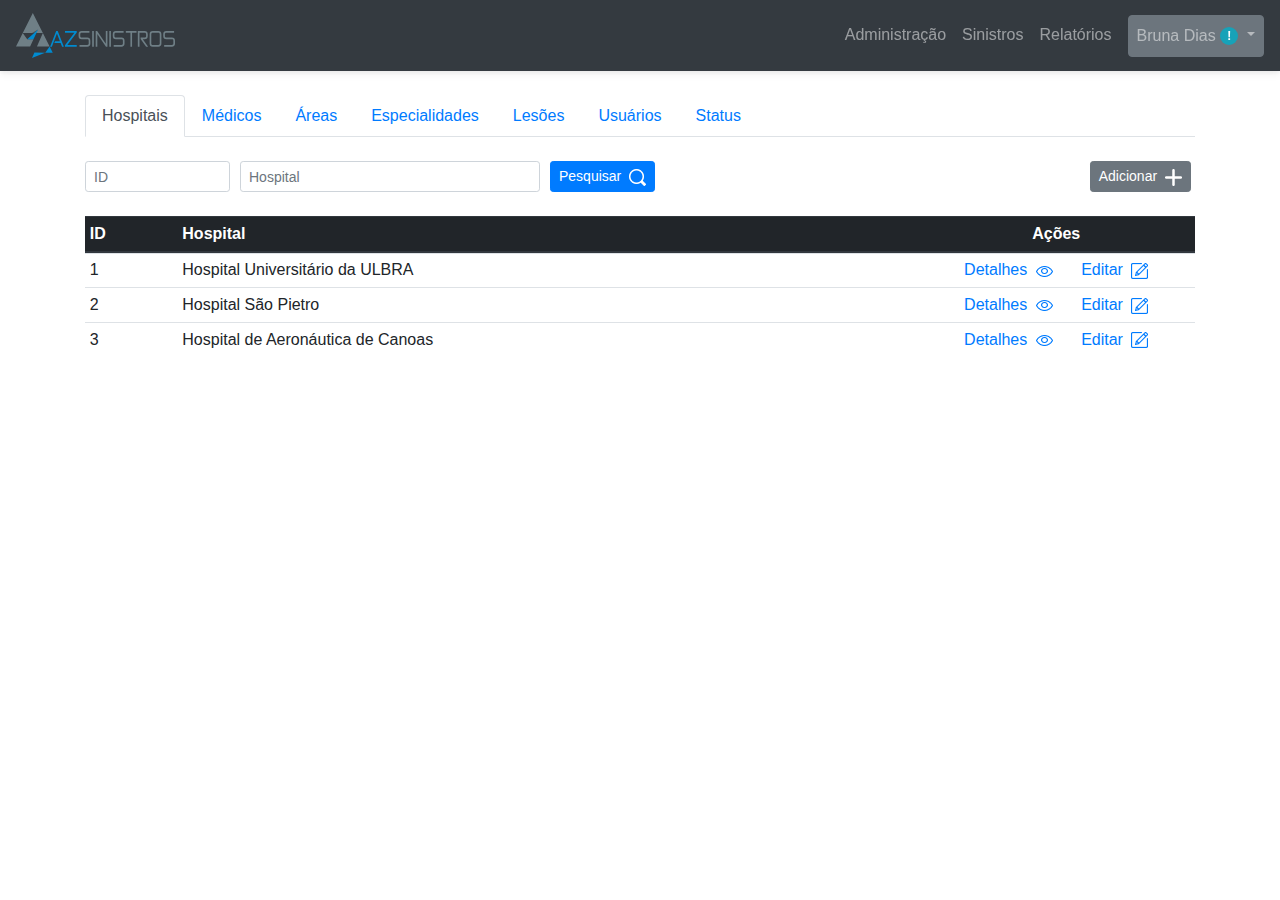
==== AZ Sinistros/index.html @ b44d328b "Projeto HTML commitado" ====
<!DOCTYPE html>
<html>
  <head>
    <meta charset="utf-8">
    <meta name="viewport" content="width=device-width, initial-scale=1, shrink-to-fit=no">
    <link rel="stylesheet" href="css/bootstrap.css">
    <link rel="stylesheet" href="css/style.css">
    <title> </title>
  </head>
  <body>

<!-- Menu -->
    <nav class="navbar navbar-expand-sm fixed-top navbar-dark bg-dark box-shadow">
      <a href="index.html" class="navbar-brand">
        <img src="img/logo.svg" alt="AZ Sinistros">
      </a>
      <button class="navbar-toggler" type="button" data-toggle="collapse" data-target="#navbarSupportedContent" aria-controls="navbarSupportedContent" aria-expanded="false" aria-label="Abrir Navegação">
        <span class="navbar-toggler-icon"></span>
      </button>
      <div class="collapse navbar-collapse" id="navbarSupportedContent">
        <ul class="navbar-nav ml-auto">
          <li class="nav-item">
            <a class="nav-link" href="admin.html">Administração</a>
          </li>
          <li class="nav-item">
            <a class="nav-link" href="sinistros.html">Sinistros</a>
          </li>
          <li class="nav-item">
            <a class="nav-link" href="relatorios.html">Relatórios</a>
          </li>
          <li class="nav-item dropdown">
            <a class="nav-link dropdown-toggle ml-2 btn btn-secondary" id="navbarDropdown" role="button" data-toggle="dropdown" aria-haspopup="true" aria-expanded="false" href="#">Bruna Dias
              <span class="badge badge-info badge-pill">!</span>
            </a>
            <div class="dropdown-menu dropdown-menu-right" aria-labelledby="navbarDropdown">
              <div>
                <div class="list-group px-4 py-3">
                  <a href="#" class="list-group-item list-group-item-action">Notificação 1</a>
                  <a href="#" class="list-group-item list-group-item-action">Notificação 2</a>
                  <a href="#" class="list-group-item list-group-item-action">Notificação 3</a>
                  <a href="#" class="list-group-item list-group-item-action">Notificação 4</a>
                  <a href="#" class="list-group-item list-group-item-action">Notificação 5</a>
                </div>
              </div>
              <a class="dropdown-item" href="#">Editar Dados</a>
              <a class="dropdown-item" href="#">Logout</a>
            </div>
          </li>
        </ul>
      </div>
    </nav>

    <!-- Tablist -->
    <nav class="container py-4">
      <div class="nav nav-tabs flex-column flex-sm-row" id="nav-tab" role="tablist">
        <a class="nav-item nav-link active" id="hospitais-tab" data-toggle="tab" href="#hospitais" role="tab" aria-controls="hospitais" aria-selected="true">Hospitais</a>
        <a class="nav-item nav-link" id="medicos-tab" data-toggle="tab" href="#medicos" role="tab" aria-controls="medicos" aria-selected="false">Médicos</a>
        <a class="nav-item nav-link" id="areas-tab" data-toggle="tab" href="#areas" role="tab" aria-controls="areas" aria-selected="false">Áreas</a>
        <a class="nav-item nav-link" id="especialidades-tab" data-toggle="tab" href="#especialidades" role="tab" aria-controls="especialidades" aria-selected="false">Especialidades</a>
        <a class="nav-item nav-link" id="lesoes-tab" data-toggle="tab" href="#lesoes" role="tab" aria-controls="lesoes" aria-selected="false">Lesões</a>
        <a class="nav-item nav-link" id="usuarios-tab" data-toggle="tab" href="#usuarios" role="tab" aria-controls="usuarios" aria-selected="false">Usuários</a>
        <a class="nav-item nav-link" id="status-tab" data-toggle="tab" href="#status" role="tab" aria-controls="status" aria-selected="false">Status</a>
      </div>
    </nav>
    <div class="tab-content" id="nav-tabContent">

      <!-- Hospitais -->
      <div class="tab-pane fade show active" id="hospitais" role="tabpanel" aria-labelledby="hospitais-tab">
        <!-- Modal Adicionar-->
        <div class="modal fade" id="adicionarHospital" tabindex="-1" role="dialog" aria-labelledby="adicionarHospital" aria-hidden="true">
          <div class="modal-dialog" role="document">
            <div class="modal-content">
              <div class="modal-header">
                <h6 class="modal-title" id="adicionarHospitalTitulo">Adicionar Hospital</h6>
                <button type="button" class="close" data-dismiss="modal" aria-label="Close">
                  <span aria-hidden="true">&times;</span>
                </button>
              </div>
              <div class="modal-body">
                <div class="container">
                  <form class="form-row">
                    <div class="form-group col-12">
                      <label for="nomeHospital">Nome</label>
                      <input type="text" class="form-control form-control-sm" id="nomeHospital">
                    </div>
                  </form>
                </div>
              </div>
              <div class="modal-footer">
                <button type="button" class="btn btn-primary btn-sm">Adicionar</button>
              </div>
            </div>
          </div>
        </div>
        <!-- Modal Visualizar-->
        <div class="modal fade" id="infoHospital" tabindex="-1" role="dialog" aria-labelledby="infoHospital" aria-hidden="true">
          <div class="modal-dialog" role="document">
            <div class="modal-content">
              <div class="modal-header">
                <h6 class="modal-title" id="infoHospitalTitulo">Info Hospital</h6>
                <button type="button" class="close" data-dismiss="modal" aria-label="Close">
                  <span aria-hidden="true">&times;</span>
                </button>
              </div>
              <div class="modal-body">
                <div class="container">
                  <form class="form-row">
                    <div class="form-group col-12">
                      <label for="nomeHospital"><strong>Nome</strong></label>
                      <input type="text" readonly class="form-control-plaintext" id="nomeHospital" value="Hospital Universitário da ULBRA">
                    </div>
                  </form>
                </div>
              </div>
            </div>
          </div>
        </div>
        <!-- Modal Editar-->
        <div class="modal fade" id="editarHospital" tabindex="-1" role="dialog" aria-labelledby="editarHospital" aria-hidden="true">
          <div class="modal-dialog" role="document">
            <div class="modal-content">
              <div class="modal-header">
                <h6 class="modal-title" id="editarHospitalTitulo">Editar Hospital</h6>
                <button type="button" class="close" data-dismiss="modal" aria-label="Close">
                  <span aria-hidden="true">&times;</span>
                </button>
              </div>
              <div class="modal-body">
                <div class="container">
                  <form class="form-row">
                    <div class="form-group col-12">
                      <label for="nomeHospital">Nome</label>
                      <input type="text" class="form-control form-control-sm" id="nomeHospital">
                    </div>
                  </form>
                </div>
              </div>
              <div class="modal-footer">
                <button type="button" class="btn btn-danger btn-sm ml-auto">Excluir</button>
                <button type="button" class="btn btn-primary btn-sm">Salvar</button>
              </div>
            </div>
          </div>
        </div>
        <!-- Conteúdo Hospitais -->
        <section class="container">
          <div class="row">
            <div class="col-10">
              <form class="form-row">
                <div class="form-group col-2">
                  <label for="idHospital" class="sr-only">ID</label>
                  <input type="text" class="form-control form-control-sm" id="idHospital" placeholder="ID" data-toggle="tooltip" data-placement="top" title="ID">
                </div>
                <div class="form-group col-4">
                  <label for="nomeHospital" class="sr-only">Hospital</label>
                  <input type="text" class="form-control form-control-sm" id="nomeHospital" placeholder="Hospital" data-toggle="tooltip" data-placement="top" title="Hospital">
                </div>
                <div class="form-group col">
                  <button type="submit" class="btn btn-sm btn-primary">Pesquisar <img class="pl-1" src="img/icon-search.png"></button>
                </div>
              </form>
            </div>
            <div class="col-2">
              <button type="submit" class="btn btn-sm btn-secondary float-right mr-1" data-toggle="modal" data-target="#adicionarHospital">Adicionar <img class="pl-1" src="img/icon-plus.png"></button>
            </div>
          </div>
        </section>
        <section class="container py-2">
          <table class="table table-hover table-sm table-responsive-md">
            <thead class="thead-dark">
              <tr class="d-flex">
                <th class="col-1">ID</th>
                <th class="col-8">Hospital</th>
                <th class="col-3 text-center">Ações</th>
              </tr>
            </thead>
            <tbody>
              <tr class="d-flex">
                <td class="col-1">1</td>
                <td class="col-8">Hospital Universitário da ULBRA</td>
                <td class="col-3 text-center">
                  <a href="#infoHospital" data-toggle="modal">Detalhes <img class="pl-1" src="img/icon-view.png"></a>
                  <a href="#editarHospital" class="pl-4" data-toggle="modal">Editar <img class="pl-1" src="img/icon-edit.png"></a>
                </td>
              </tr>
              <tr class="d-flex">
                <td class="col-1">2</td>
                <td class="col-8">Hospital São Pietro</td>
                <td class="col-3 text-center">
                  <a href="#">Detalhes <img class="pl-1" src="img/icon-view.png"></a>
                  <a href="#" class="pl-4">Editar <img class="pl-1" src="img/icon-edit.png"></a>
                </td>
              </tr>
              <tr class="d-flex">
                <td class="col-1">3</td>
                <td class="col-8">Hospital de Aeronáutica de Canoas</td>
                <td class="col-3 text-center">
                  <a href="#">Detalhes <img class="pl-1" src="img/icon-view.png"></a>
                  <a href="#" class="pl-4">Editar <img class="pl-1" src="img/icon-edit.png"></a>
                </td>
              </tr>
            </tbody>
          </table>
        </section>
      </div>

      <!-- Médicos -->
      <div class="tab-pane fade" id="medicos" role="tabpanel" aria-labelledby="medicos-tab">
        <!-- Modal Pesquisa-->
        <div class="modal fade" id="pesquisaMedicos" tabindex="-1" role="dialog" aria-labelledby="pesquisaMedicos" aria-hidden="true">
          <div class="modal-dialog modal-lg" role="document">
            <div class="modal-content">
              <div class="modal-header">
                <h6 class="modal-title" id="pesquisaMedicosTitulo">Pesquisa Avançada</h6>
                <button type="button" class="close" data-dismiss="modal" aria-label="Close">
                  <span aria-hidden="true">&times;</span>
                </button>
              </div>
              <div class="modal-body">
                <div class="container-fluid">
                  <div class="row">
                    <form class="form-row">
                      <div class="form-group col-2">
                        <label for="idMedico" class="sr-only">ID</label>
                        <input type="text" class="form-control form-control-sm" id="idMedico" placeholder="ID" data-toggle="tooltip" data-placement="top" title="ID">
                      </div>
                      <div class="form-group col-5">
                        <label for="nomeMedico" class="sr-only">Médico</label>
                        <input type="text" class="form-control form-control-sm" id="nomeMedico" placeholder="Médico" data-toggle="tooltip" data-placement="top" title="Médico">
                      </div>
                      <div class="form-group col-5">
                        <label for="hospitalMedico" class="sr-only">Hospital</label>
                        <input type="text" class="form-control form-control-sm" id="hospitalMedico" placeholder="Hospital" data-toggle="tooltip" data-placement="top" title="Hospital">
                      </div>
                      <div class="form-group col-3">
                        <label for="crmMedico" class="sr-only">CRM</label>
                        <input type="text" class="form-control form-control-sm" id="crmMedico" placeholder="CRM" data-toggle="tooltip" data-placement="top" title="CRM">
                      </div>
                      <div class="form-group col-3">
                        <label for="cpfMedico" class="sr-only">CPF</label>
                        <input type="text" class="form-control form-control-sm" id="cpfMedico" placeholder="CPF" data-toggle="tooltip" data-placement="top" title="CPF">
                      </div>
                      <div class="form-group col-3">
                        <label for="telMedico" class="sr-only">Telefone</label>
                        <input type="text" class="form-control form-control-sm" id="telMedico" placeholder="Telefone" data-toggle="tooltip" data-placement="top" title="Telefone">
                      </div>
                      <div class="form-group col-3">
                        <label for="celMedico" class="sr-only">Celular</label>
                        <input type="text" class="form-control form-control-sm" id="celMedico" placeholder="Celular" data-toggle="tooltip" data-placement="top" title="Celular">
                      </div>
                      <div class="form-group col-5">
                        <label for="emailMedico" class="sr-only">E-mail</label>
                        <input type="text" class="form-control form-control-sm" id="emailMedico" placeholder="E-mail" data-toggle="tooltip" data-placement="top" title="E-mail">
                      </div>
                      <div class="form-group col-3">
                        <label for="areaMedico" class="sr-only">Área</label>
                        <input type="text" class="form-control form-control-sm" id="areaMedico" placeholder="Área" data-toggle="tooltip" data-placement="top" title="Área">
                      </div>
                      <div class="form-group col-4">
                        <label for="especialidadeMedico" class="sr-only">Especialidade</label>
                        <input type="text" class="form-control form-control-sm" id="especialidadeMedico" placeholder="Especialidade" data-toggle="tooltip" data-placement="top" title="Especialidade">
                      </div>
                    </form>
                  </div>
                </div>
              </div>
              <div class="modal-footer">
                <button type="button" class="btn btn-primary btn-sm">Pesquisar</button>
              </div>
            </div>
          </div>
        </div>
        <!-- Modal Adicionar-->
        <div class="modal fade" id="adicionarMedico" tabindex="-1" role="dialog" aria-labelledby="adicionarMedico" aria-hidden="true">
          <div class="modal-dialog" role="document">
            <div class="modal-content">
              <div class="modal-header">
                <h6 class="modal-title" id="adicionarMedicoTitulo">Adicionar Médico</h6>
                <button type="button" class="close" data-dismiss="modal" aria-label="Close">
                  <span aria-hidden="true">&times;</span>
                </button>
              </div>
              <div class="modal-body">
                <div class="container-fluid">
                  <div class="row px-2">
                    <form class="form-row ">
                      <div class="form-group col-12">
                        <label for="nomeMedico">Nome</label>
                        <input type="text" class="form-control form-control-sm" id="nomeMedico">
                      </div>
                      <div class="form-group col-12">
                        <label for="hospitalMedico">Hospital</label>
                        <input type="text" class="form-control form-control-sm" id="hospitalMedico">
                      </div>
                      <div class="form-group col-6">
                        <label for="crmMedico">CRM</label>
                        <input type="text" class="form-control form-control-sm" id="crmMedico">
                      </div>
                      <div class="form-group col-6">
                        <label for="cpfMedico">CPF</label>
                        <input type="text" class="form-control form-control-sm" id="cpfMedico">
                      </div>
                      <div class="form-group col-12">
                        <label for="emailMedico">E-mail</label>
                        <input type="text" class="form-control form-control-sm" id="emailMedico">
                      </div>
                      <div class="form-group col-6">
                        <label for="telMedico">Telefone</label>
                        <input type="text" class="form-control form-control-sm" id="telMedico">
                      </div>
                      <div class="form-group col-6">
                        <label for="celMedico">Celular</label>
                        <input type="text" class="form-control form-control-sm" id="celMedico">
                      </div>
                      <div class="form-group col-6">
                        <label for="areaMedico">Área</label>
                        <input type="text" class="form-control form-control-sm" id="areaMedico">
                      </div>
                      <div class="form-group col-6">
                        <label for="especialidadeMedico">Especialidade</label>
                        <input type="text" class="form-control form-control-sm" id="especialidadeMedico">
                      </div>
                    </form>
                  </div>
                </div>
              </div>
              <div class="modal-footer">
                <button type="button" class="btn btn-primary btn-sm">Adicionar</button>
              </div>
            </div>
          </div>
        </div>
        <!-- Modal Visualizar-->
        <div class="modal fade" id="infoMedico" tabindex="-1" role="dialog" aria-labelledby="infoMedico" aria-hidden="true">
          <div class="modal-dialog" role="document">
            <div class="modal-content">
              <div class="modal-header">
                <h6 class="modal-title" id="infoMedicoTitulo">Info Médico</h6>
                <button type="button" class="close" data-dismiss="modal" aria-label="Close">
                  <span aria-hidden="true">&times;</span>
                </button>
              </div>
              <div class="modal-body">
                <div class="container-fluid">
                  <div class="row px-2">
                    <form class="form-row ">
                      <div class="form-group col-12">
                        <label for="nomeMedico"><strong>Nome</strong></label>
                        <input type="text" readonly class="form-control-plaintext" id="nomeMedico" value="Guilherme Silva Azevedo">
                      </div>
                      <div class="form-group col-12">
                        <label for="hospitalMedico"><strong>Hospital</strong></label>
                        <input type="text" readonly class="form-control-plaintext" id="hospitalMedico" value="Hospital Universitário da ULBRA">
                      </div>
                      <div class="form-group col-6">
                        <label for="crmMedico"><strong>CRM</strong></label>
                        <input type="text" readonly class="form-control-plaintext" id="crmMedico" value="0000000000/RS">
                      </div>
                      <div class="form-group col-6">
                        <label for="cpfMedico"><strong>CPF</strong></label>
                        <input type="text" readonly class="form-control-plaintext" id="cpfMedico" value="000.000.000-00">
                      </div>
                      <div class="form-group col-12">
                        <label for="emailMedico"><strong>E-mail</strong></label>
                        <input type="text" readonly class="form-control-plaintext" id="emailMedico" value="example@empresa.com.br">
                      </div>
                      <div class="form-group col-6">
                        <label for="telMedico"><strong>Telefone</strong></label>
                        <input type="text" readonly class="form-control-plaintext" id="telMedico" value="(00)0000-0000">
                      </div>
                      <div class="form-group col-6">
                        <label for="celMedico"><strong>Celular</strong></label>
                        <input type="text" readonly class="form-control-plaintext" id="celMedico" value="(00)00000-0000">
                      </div>
                      <div class="form-group col-6">
                        <label for="areaMedico"><strong>Área</strong></label>
                        <input type="text" readonly class="form-control-plaintext" id="areaMedico" value="Fisioterapia">
                      </div>
                      <div class="form-group col-6">
                        <label for="especialidadeMedico"><strong>Especialidade</strong></label>
                        <input type="text" readonly class="form-control-plaintext" id="especialidadeMedico" value="Fisioterapia Ocupacional">
                      </div>
                    </form>
                  </div>
                </div>
              </div>
            </div>
          </div>
        </div>
        <!-- Modal Editar-->
        <div class="modal fade" id="editarMedico" tabindex="-1" role="dialog" aria-labelledby="editarMedico" aria-hidden="true">
          <div class="modal-dialog" role="document">
            <div class="modal-content">
              <div class="modal-header">
                <h6 class="modal-title" id="editarMedicoTitulo">Editar Médico</h6>
                <button type="button" class="close" data-dismiss="modal" aria-label="Close">
                  <span aria-hidden="true">&times;</span>
                </button>
              </div>
              <div class="modal-body">
                <div class="container-fluid">
                  <div class="row px-2">
                    <form class="form-row ">
                      <div class="form-group col-12">
                        <label for="nomeMedico">Nome</label>
                        <input type="text" class="form-control form-control-sm" id="nomeMedico">
                      </div>
                      <div class="form-group col-12">
                        <label for="hospitalMedico">Hospital</label>
                        <input type="text" class="form-control form-control-sm" id="hospitalMedico">
                      </div>
                      <div class="form-group col-6">
                        <label for="crmMedico">CRM</label>
                        <input type="text" class="form-control form-control-sm" id="crmMedico">
                      </div>
                      <div class="form-group col-6">
                        <label for="cpfMedico">CPF</label>
                        <input type="text" class="form-control form-control-sm" id="cpfMedico">
                      </div>
                      <div class="form-group col-12">
                        <label for="emailMedico">E-mail</label>
                        <input type="text" class="form-control form-control-sm" id="emailMedico">
                      </div>
                      <div class="form-group col-6">
                        <label for="telMedico">Telefone</label>
                        <input type="text" class="form-control form-control-sm" id="telMedico">
                      </div>
                      <div class="form-group col-6">
                        <label for="celMedico">Celular</label>
                        <input type="text" class="form-control form-control-sm" id="celMedico">
                      </div>
                      <div class="form-group col-6">
                        <label for="areaMedico">Área</label>
                        <input type="text" class="form-control form-control-sm" id="areaMedico">
                      </div>
                      <div class="form-group col-6">
                        <label for="especialidadeMedico">Especialidade</label>
                        <input type="text" class="form-control form-control-sm" id="especialidadeMedico">
                      </div>
                    </form>
                  </div>
                </div>
              </div>
              <div class="modal-footer">
                <button type="button" class="btn btn-danger btn-sm ml-auto">Excluir</button>
                <button type="button" class="btn btn-primary btn-sm">Salvar</button>
              </div>
            </div>
          </div>
        </div>
        <!-- Conteúdo Médicos -->
        <section class="container">
          <div class="row">
            <div class="col-10">
              <form class="form-row">
                <div class="form-group col-2">
                  <label for="idMedico" class="sr-only">ID</label>
                  <input type="text" class="form-control form-control-sm" id="idMedico" placeholder="ID" data-toggle="tooltip" data-placement="top" title="ID">
                </div>
                <div class="form-group col-4">
                  <label for="nomeMedico" class="sr-only">Hospital</label>
                  <input type="text" class="form-control form-control-sm" id="nomeMedico" placeholder="Médico" data-toggle="tooltip" data-placement="top" title="Médico">
                </div>
                <div class="form-group col-4">
                  <label for="hospitalMedico" class="sr-only">Hospital</label>
                  <input type="text" class="form-control form-control-sm" id="hospitalMedico" placeholder="Hospital" data-toggle="tooltip" data-placement="top" title="Hospital">
                </div>
                <div class="form-group col-2">
                  <button type="submit" class="btn btn-sm btn-primary">Pesquisar <img class="pl-1" src="img/icon-search.png"></button>
                  <small id="pesquisaAvancada" class="text-muted">
                    <a href="#pesquisaMedicos" data-toggle="modal">Pesquisa Avançada</a>
                  </small>
                </div>
              </form>
            </div>
            <div class="col-2">
              <button type="submit" class="btn btn-sm btn-secondary float-right mr-1" data-target="#adicionarMedico" data-toggle="modal">Adicionar <img class="pl-1" src="img/icon-plus.png"></button>
            </div>
          </div>
        </section>
        <section class="container py-2">
          <table class="table table-hover table-sm table-responsive-md">
            <thead class="thead-dark">
              <tr class="d-flex">
                <th class="col-1">ID</th>
                <th class="col-3">Médico</th>
                <th class="col-3">Hospital</th>
                <th class="col-2">Área</th>
                <th class="col-3 text-center">Ações</th>
              </tr>
            </thead>
            <tbody>
              <tr class="d-flex">
                <td class="col-1">1</td>
                <td class="col-3 text-truncate">Guilherme Silva Azevedo</td>
                <td class="col-3 text-truncate">Hospital Universitário da ULBRA</td>
                <td class="col-2 text-truncate">Fisioterapia</td>
                <td class="col-3 text-center">
                  <a href="#infoMedico" data-toggle="modal">Detalhes <img class="pl-1" src="img/icon-view.png"></a>
                  <a href="#editarMedico" data-toggle="modal" class="pl-4">Editar <img class="pl-1" src="img/icon-edit.png"></a>
                </td>
              </tr>
              <tr class="d-flex">
                <td class="col-1">2</td>
                <td class="col-3 text-truncate">Felipe Pereira Ribeiro</td>
                <td class="col-3 text-truncate">Hospital São Pietro</td>
                <td class="col-2 text-truncate">Psiquiatria</td>
                <td class="col-3 text-center">
                  <a href="#">Detalhes <img class="pl-1" src="img/icon-view.png"></a>
                  <a href="#" class="pl-4">Editar <img class="pl-1" src="img/icon-edit.png"></a>
                </td>
              </tr>
              <tr class="d-flex">
                <td class="col-1">3</td>
                <td class="col-3 text-truncate">Carla Costa Sousa</td>
                <td class="col-3 text-truncate">Hospital de Aeronáutica de Canoas</td>
                <td class="col-2 text-truncate">Fisioterapia</td>
                <td class="col-3 text-center">
                  <a href="#">Detalhes <img class="pl-1" src="img/icon-view.png"></a>
                  <a href="#" class="pl-4">Editar <img class="pl-1" src="img/icon-edit.png"></a>
                </td>
              </tr>
            </tbody>
          </table>
        </section>
      </div>
      <!-- Áreas -->
      <div class="tab-pane fade" id="areas" role="tabpanel" aria-labelledby="areas-tab">
        <!-- Modal Adicionar-->
        <div class="modal fade" id="adicionarArea" tabindex="-1" role="dialog" aria-labelledby="adicionarArea" aria-hidden="true">
          <div class="modal-dialog" role="document">
            <div class="modal-content">
              <div class="modal-header">
                <h6 class="modal-title" id="adicionarAreaTitulo">Adicionar Área</h6>
                <button type="button" class="close" data-dismiss="modal" aria-label="Close">
                  <span aria-hidden="true">&times;</span>
                </button>
              </div>
              <div class="modal-body">
                <div class="container">
                  <form class="form-row">
                    <div class="form-group col-12">
                      <label for="nomeArea">Nome</label>
                      <input type="text" class="form-control form-control-sm" id="nomeArea">
                    </div>
                    <div class="form-group col-12">
                      <label for="descricaoArea">Descrição</label>
                      <textarea type="text" class="form-control form-control-sm" id="descricaoArea" rows="4"></textarea>
                    </div>
                  </form>
                </div>
              </div>
              <div class="modal-footer">
                <button type="button" class="btn btn-primary btn-sm">Adicionar</button>
              </div>
            </div>
          </div>
        </div>
        <!-- Modal Visualizar-->
        <div class="modal fade" id="infoArea" tabindex="-1" role="dialog" aria-labelledby="infoArea" aria-hidden="true">
          <div class="modal-dialog" role="document">
            <div class="modal-content">
              <div class="modal-header">
                <h6 class="modal-title" id="infoAreaTitulo">Info Área</h6>
                <button type="button" class="close" data-dismiss="modal" aria-label="Close">
                  <span aria-hidden="true">&times;</span>
                </button>
              </div>
              <div class="modal-body">
                <div class="container">
                  <form class="form-row">
                    <div class="form-group col-12">
                      <label for="nomeArea"><strong>Nome</strong></label>
                      <input type="text" readonly class="form-control-plaintext" id="nomeArea" value="Fisioterapia">
                    </div>
                    <div class="form-group col-12">
                      <label for="descricaoArea"><strong>Descrição</strong></label>
                      <textarea type="text" readonly class="form-control-plaintext" id="descricaoArea" rows="4">O incentivo ao avanço tecnológico, assim como o julgamento imparcial das eventualidades facilita a criação do sistema de participação geral.</textarea>
                    </div>
                  </form>
                </div>
              </div>
            </div>
          </div>
        </div>
        <!-- Modal Editar -->
        <div class="modal fade" id="editarArea" tabindex="-1" role="dialog" aria-labelledby="editarArea" aria-hidden="true">
          <div class="modal-dialog" role="document">
            <div class="modal-content">
              <div class="modal-header">
                <h6 class="modal-title" id="editarAreaTitulo">Editar Área</h6>
                <button type="button" class="close" data-dismiss="modal" aria-label="Close">
                  <span aria-hidden="true">&times;</span>
                </button>
              </div>
              <div class="modal-body">
                <div class="container">
                  <form class="form-row">
                    <div class="form-group col-12">
                      <label for="nomeArea">Nome</label>
                      <input type="text" class="form-control form-control-sm" id="nomeArea">
                    </div>
                    <div class="form-group col-12">
                      <label for="descricaoArea">Descrição</label>
                      <textarea type="text" class="form-control form-control-sm" id="descricaoArea" rows="4"></textarea>
                    </div>
                  </form>
                </div>
              </div>
              <div class="modal-footer">
                <button type="button" class="btn btn-danger btn-sm ml-auto">Excluir</button>
                <button type="button" class="btn btn-primary btn-sm">Salvar</button>
              </div>
            </div>
          </div>
        </div>
        <!-- Conteúdo Áreas -->
        <section class="container">
          <div class="row">
            <div class="col-10">
              <form class="form-row">
                <div class="form-group col-2">
                  <label for="idArea" class="sr-only">ID</label>
                  <input type="text" class="form-control form-control-sm" id="idArea" placeholder="ID" data-toggle="tooltip" data-placement="top" title="ID">
                </div>
                <div class="form-group col-4">
                  <label for="nomeArea" class="sr-only">Área</label>
                  <input type="text" class="form-control form-control-sm" id="nomeArea" placeholder="Área" data-toggle="tooltip" data-placement="top" title="Área">
                </div>
                <div class="form-group col">
                  <button type="submit" class="btn btn-sm btn-primary">Pesquisar <img class="pl-1" src="img/icon-search.png"></button>
                </div>
              </form>
            </div>
            <div class="col-2">
              <button type="submit" class="btn btn-sm btn-secondary float-right mr-1" data-toggle="modal" data-target="#adicionarArea">Adicionar <img class="pl-1" src="img/icon-plus.png"></button>
            </div>
          </div>
        </section>
        <section class="container py-2">
          <table class="table table-hover table-sm table-responsive-md">
            <thead class="thead-dark">
              <tr class="d-flex">
                <th class="col-1">ID</th>
                <th class="col-2">Área</th>
                <th class="col-6">Descrição</th>
                <th class="col-3 text-center">Ações</th>
              </tr>
            </thead>
            <tbody>
              <tr class="d-flex">
                <td class="col-1">1</td>
                <td class="col-2">Fisioterapia</td>
                <td class="col-6 text-truncate">O incentivo ao avanço tecnológico, assim como o julgamento imparcial das eventualidades facilita a criação do sistema de participação geral.</td>
                <td class="col-3 text-center">
                  <a href="#infoArea" data-toggle="modal">Detalhes <img class="pl-1" src="img/icon-view.png"></a>
                  <a href="#editarArea" class="pl-4" data-toggle="modal">Editar <img class="pl-1" src="img/icon-edit.png"></a>
                </td>
              </tr>
              <tr class="d-flex">
                <td class="col-1">2</td>
                <td class="col-2">Psiquiatria</td>
                <td class="col-6 text-truncate">Podemos já vislumbrar o modo pelo qual a percepção das dificuldades estimula a padronização do investimento em reciclagem técnica.</td>
                <td class="col-3 text-center">
                  <a href="#">Detalhes <img class="pl-1" src="img/icon-view.png"></a>
                  <a href="#" class="pl-4">Editar <img class="pl-1" src="img/icon-edit.png"></a>
                </td>
              </tr>
            </tbody>
          </table>
        </section>
      </div>
      <!-- Especialidades -->
      <div class="tab-pane fade" id="especialidades" role="tabpanel" aria-labelledby="especialidades-tab">
        <!-- Modal Adicionar-->
        <div class="modal fade" id="adicionarEspecialidade" tabindex="-1" role="dialog" aria-labelledby="adicionarEspecialidade" aria-hidden="true">
          <div class="modal-dialog" role="document">
            <div class="modal-content">
              <div class="modal-header">
                <h6 class="modal-title" id="adicionarEspecialidadeTitulo">Adicionar Especialidade</h6>
                <button type="button" class="close" data-dismiss="modal" aria-label="Close">
                  <span aria-hidden="true">&times;</span>
                </button>
              </div>
              <div class="modal-body">
                <div class="container">
                  <form class="form-row">
                    <div class="form-group col-12">
                      <label for="nomeEspecialidade">Nome</label>
                      <input type="text" class="form-control form-control-sm" id="nomeEspecialidade">
                    </div>
                    <div class="form-group col-12">
                      <label for="areaEspecialidade">Área</label>
                      <select class="form-control form-control-sm" id="areaEspecialidade">
                        <option selected>Selecionar...</option>
                        <option value="1">Fisioterapia</option>
                        <option value="2">Psiquiatria</option>
                      </select>
                    </div>
                    <div class="form-group col-12">
                      <label for="descricaoEspecialidade">Descrição</label>
                      <textarea type="text" class="form-control form-control-sm" id="descricaoEspecialidade" rows="4"></textarea>
                    </div>
                  </form>
                </div>
              </div>
              <div class="modal-footer">
                <button type="button" class="btn btn-primary btn-sm">Adicionar</button>
              </div>
            </div>
          </div>
        </div>
        <!-- Modal Visualizar-->
        <div class="modal fade" id="infoEspecialidade" tabindex="-1" role="dialog" aria-labelledby="infoEspecialidade" aria-hidden="true">
          <div class="modal-dialog" role="document">
            <div class="modal-content">
              <div class="modal-header">
                <h6 class="modal-title" id="infoEspecialidadeTitulo">Info Especialidade</h6>
                <button type="button" class="close" data-dismiss="modal" aria-label="Close">
                  <span aria-hidden="true">&times;</span>
                </button>
              </div>
              <div class="modal-body">
                <div class="modal-body">
                  <div class="container">
                    <form class="form-row">
                      <div class="form-group col-12">
                        <label for="nomeArea"><strong>Nome</strong></label>
                        <input type="text" readonly class="form-control-plaintext" id="nomeEspecialidade" value="Fisioterapia Funcional">
                      </div>
                      <div class="form-group col-12">
                        <label for="areaEspecialidade"><strong>Área</strong></label>
                        <input type="text" readonly class="form-control-plaintext" id="areaEspecialidade" value="Fisioterapia">
                      </div>
                      <div class="form-group col-12">
                        <label for="descricaoEspecialidade"><strong>Descrição</strong></label>
                        <textarea type="text" readonly class="form-control-plaintext" id="descricaoEspecialidade" rows="4">O incentivo ao avanço tecnológico, assim como o julgamento imparcial das eventualidades facilita a criação do sistema de participação geral.</textarea>
                      </div>
                    </form>
                  </div>
                </div>
              </div>
            </div>
          </div>
        </div>
        <!-- Modal Editar -->
        <div class="modal fade" id="editarEspecialidade" tabindex="-1" role="dialog" aria-labelledby="editarEspecialidade" aria-hidden="true">
          <div class="modal-dialog" role="document">
            <div class="modal-content">
              <div class="modal-header">
                <h6 class="modal-title" id="editarEspecialidadeTitulo">Editar Especialidade</h6>
                <button type="button" class="close" data-dismiss="modal" aria-label="Close">
                  <span aria-hidden="true">&times;</span>
                </button>
              </div>
              <div class="modal-body">
                <div class="container">
                  <form class="form-row">
                    <div class="form-group col-12">
                      <label for="nomeEspecialidade">Nome</label>
                      <input type="text" class="form-control form-control-sm" id="nomeEspecialidade">
                    </div>
                    <div class="form-group col-12">
                      <label for="areaEspecialidade">Área</label>
                      <select class="form-control form-control-sm" id="areaEspecialidade">
                        <option selected>Selecionar...</option>
                        <option value="1">Fisioterapia</option>
                        <option value="2">Psiquiatria</option>
                      </select>
                    </div>
                    <div class="form-group col-12">
                      <label for="descricaoEspecialidade">Descrição</label>
                      <textarea type="text" class="form-control form-control-sm" id="descricaoEspecialidade" rows="4"></textarea>
                    </div>
                  </form>
                </div>
              </div>
              <div class="modal-footer">
                <button type="button" class="btn btn-danger btn-sm ml-auto">Excluir</button>
                <button type="button" class="btn btn-primary btn-sm">Salvar</button>
              </div>
            </div>
          </div>
        </div>
        <!-- Conteúdo Especialidades -->
        <section class="container">
          <div class="row">
            <div class="col-10">
              <form class="form-row">
                <div class="form-group col-2">
                  <label for="idEspecialidade" class="sr-only">ID</label>
                  <input type="text" class="form-control form-control-sm" id="idEspecialidade" placeholder="ID" data-toggle="tooltip" data-placement="top" title="ID">
                </div>
                <div class="form-group col-4">
                  <label for="nomeEspecialidade" class="sr-only">Especialidade</label>
                  <input type="text" class="form-control form-control-sm" id="nomeEspecialidade" placeholder="Especialidade" data-toggle="tooltip" data-placement="top" title="Especialidade">
                </div>
                <div class="form-group col-3">
                  <label for="areaEspecialidade" class="sr-only">Área</label>
                  <select class="form-control form-control-sm" id="areaEspecialidade">
                    <option selected>Área</option>
                    <option value="1">Fisioterapia</option>
                    <option value="2">Psiquiatria</option>
                  </select>
                </div>
                <div class="form-group col">
                  <button type="submit" class="btn btn-sm btn-primary">Pesquisar <img class="pl-1" src="img/icon-search.png"></button>
                </div>
              </form>
            </div>
            <div class="col-2">
              <button type="submit" class="btn btn-sm btn-secondary float-right mr-1" data-toggle="modal" data-target="#adicionarEspecialidade">Adicionar <img class="pl-1" src="img/icon-plus.png"></button>
            </div>
          </div>
        </section>
        <section class="container py-2">
          <table class="table table-hover table-sm table-responsive-md">
            <thead class="thead-dark">
              <tr class="d-flex">
                <th class="col-1">ID</th>
                <th class="col-2">Especialidade</th>
                <th class="col-2">Área</th>
                <th class="col-4">Descrição</th>
                <th class="col-3 text-center">Ações</th>
              </tr>
            </thead>
            <tbody>
              <tr class="d-flex">
                <td class="col-1">1</td>
                <td class="col-2 text-truncate">Fisioterapia Ocupacional</td>
                <td class="col-2">Fisioterapia</td>
                <td class="col-4 text-truncate">Podemos já vislumbrar o modo pelo qual a percepção das dificuldades estimula a padronização do investimento em reciclagem técnica.</td>
                <td class="col-3 text-center">
                  <a href="#infoEspecialidade" data-toggle="modal">Detalhes <img class="pl-1" src="img/icon-view.png"></a>
                  <a href="#editarEspecialidade" class="pl-4" data-toggle="modal">Editar <img class="pl-1" src="img/icon-edit.png"></a>
                </td>
              </tr>
              <tr class="d-flex">
                <td class="col-1">2</td>
                <td class="col-2 text-truncate">Fisioterapia Funcional</td>
                <td class="col-2">Fisioterapia</td>
                <td class="col-4 text-truncate">Evidentemente, o desenvolvimento contínuo de distintas formas de atuação exige a precisão e a definição dos modos de operação convencionais.</td>
                <td class="col-3 text-center">
                  <a href="#">Detalhes <img class="pl-1" src="img/icon-view.png"></a>
                  <a href="#" class="pl-4">Editar <img class="pl-1" src="img/icon-edit.png"></a>
                </td>
              </tr>
              <tr class="d-flex">
                <td class="col-1">3</td>
                <td class="col-2 text-truncate">Fisioterapia Respiratória</td>
                <td class="col-2">Fisioterapia</td>
                <td class="col-4 text-truncate">Acima de tudo, é fundamental ressaltar que a competitividade nas transações comerciais representa uma abertura para a melhoria das formas de ação.</td>
                <td class="col-3 text-center">
                  <a href="#">Detalhes <img class="pl-1" src="img/icon-view.png"></a>
                  <a href="#" class="pl-4">Editar <img class="pl-1" src="img/icon-edit.png"></a>
                </td>
              </tr>
            </tbody>
          </table>
        </section>
      </div>
      <!-- Lesões -->
      <div class="tab-pane fade" id="lesoes" role="tabpanel" aria-labelledby="lesoes-tab">
        <!-- Modal Adicionar-->
        <div class="modal fade" id="adicionarLesao" tabindex="-1" role="dialog" aria-labelledby="adicionarLesao" aria-hidden="true">
          <div class="modal-dialog" role="document">
            <div class="modal-content">
              <div class="modal-header">
                <h6 class="modal-title" id="adicionarLesaoTitulo">Adicionar Lesão</h6>
                <button type="button" class="close" data-dismiss="modal" aria-label="Close">
                  <span aria-hidden="true">&times;</span>
                </button>
              </div>
              <div class="modal-body">
                <div class="container">
                  <form class="form-row">
                    <div class="form-group col-12">
                      <label for="nomeLesao">Nome</label>
                      <input type="text" class="form-control form-control-sm" id="nomeLesao">
                    </div>
                    <div class="form-group col-12">
                      <label for="descricaoLesao">Descrição</label>
                      <textarea type="text" class="form-control form-control-sm" id="descricaoLesao" rows="4"></textarea>
                    </div>
                  </form>
                </div>
              </div>
              <div class="modal-footer">
                <button type="button" class="btn btn-primary btn-sm">Adicionar</button>
              </div>
            </div>
          </div>
        </div>
        <!-- Modal Visualizar-->
        <div class="modal fade" id="infoLesao" tabindex="-1" role="dialog" aria-labelledby="infoLesao" aria-hidden="true">
          <div class="modal-dialog" role="document">
            <div class="modal-content">
              <div class="modal-header">
                <h6 class="modal-title" id="infoLesaoTitulo">Info Lesão</h6>
                <button type="button" class="close" data-dismiss="modal" aria-label="Close">
                  <span aria-hidden="true">&times;</span>
                </button>
              </div>
              <div class="modal-body">
                <div class="modal-body">
                  <div class="container">
                    <form class="form-row">
                      <div class="form-group col-12">
                        <label for="nomeLesao"><strong>Nome</strong></label>
                        <input type="text" readonly class="form-control-plaintext" id="nomeLesao" value="Lesão 1">
                      </div>
                      <div class="form-group col-12">
                        <label for="descricaoLesao"><strong>Descrição</strong></label>
                        <textarea type="text" readonly class="form-control-plaintext" id="descricaoLesao" rows="4">O incentivo ao avanço tecnológico, assim como o julgamento imparcial das eventualidades facilita a criação do sistema de participação geral.</textarea>
                      </div>
                    </form>
                  </div>
                </div>
              </div>
            </div>
          </div>
        </div>
        <!-- Modal Editar -->
        <div class="modal fade" id="editarLesao" tabindex="-1" role="dialog" aria-labelledby="editarLesao" aria-hidden="true">
          <div class="modal-dialog" role="document">
            <div class="modal-content">
              <div class="modal-header">
                <h6 class="modal-title" id="editarLesaoTitulo">Editar Lesão</h6>
                <button type="button" class="close" data-dismiss="modal" aria-label="Close">
                  <span aria-hidden="true">&times;</span>
                </button>
              </div>
              <div class="modal-body">
                <div class="container">
                  <form class="form-row">
                    <div class="form-group col-12">
                      <label for="nomeLesao">Nome</label>
                      <input type="text" class="form-control form-control-sm" id="nomeLesao">
                    </div>
                    <div class="form-group col-12">
                      <label for="descricaoLesao">Descrição</label>
                      <textarea type="text" class="form-control form-control-sm" id="descricaoLesao" rows="4"></textarea>
                    </div>
                  </form>
                </div>
              </div>
              <div class="modal-footer">
                <button type="button" class="btn btn-danger btn-sm ml-auto">Excluir</button>
                <button type="button" class="btn btn-primary btn-sm">Salvar</button>
              </div>
            </div>
          </div>
        </div>
        <!-- Conteúdo Lesões -->
        <section class="container">
          <div class="row">
            <div class="col-10">
              <form class="form-row">
                <div class="form-group col-2">
                  <label for="idLesao" class="sr-only">ID</label>
                  <input type="text" class="form-control form-control-sm" id="idLesao" placeholder="ID" data-toggle="tooltip" data-placement="top" title="ID">
                </div>
                <div class="form-group col-4">
                  <label for="nomeLesao" class="sr-only">Lesão</label>
                  <input type="text" class="form-control form-control-sm" id="nomeLesao" placeholder="Lesão" data-toggle="tooltip" data-placement="top" title="Lesão">
                </div>
                <div class="form-group col">
                  <button type="submit" class="btn btn-sm btn-primary">Pesquisar <img class="pl-1" src="img/icon-search.png"></button>
                </div>
              </form>
            </div>
            <div class="col-2">
              <button type="submit" class="btn btn-sm btn-secondary float-right mr-1" data-toggle="modal" data-target="#adicionarLesao">Adicionar <img class="pl-1" src="img/icon-plus.png"></button>
            </div>
          </div>
        </section>
        <section class="container py-2">
          <table class="table table-hover table-sm table-responsive-md">
            <thead class="thead-dark">
              <tr class="d-flex">
                <th class="col-1">ID</th>
                <th class="col-2">Lesão</th>
                <th class="col-6">Descrição</th>
                <th class="col-3 text-center">Ações</th>
              </tr>
            </thead>
            <tbody>
              <tr class="d-flex">
                <td class="col-1">1</td>
                <td class="col-2">Lesão 1</td>
                <td class="col-6 text-truncate">O incentivo ao avanço tecnológico, assim como o julgamento imparcial das eventualidades facilita a criação do sistema de participação geral.</td>
                <td class="col-3 text-center">
                  <a href="#infoLesao" data-toggle="modal">Detalhes <img class="pl-1" src="img/icon-view.png"></a>
                  <a href="#editarLesao" class="pl-4" data-toggle="modal">Editar <img class="pl-1" src="img/icon-edit.png"></a>
                </td>
              </tr>
              <tr class="d-flex">
                <td class="col-1">2</td>
                <td class="col-2">Lesão 2</td>
                <td class="col-6 text-truncate">Podemos já vislumbrar o modo pelo qual a percepção das dificuldades estimula a padronização do investimento em reciclagem técnica.</td>
                <td class="col-3 text-center">
                  <a href="#">Detalhes <img class="pl-1" src="img/icon-view.png"></a>
                  <a href="#" class="pl-4">Editar <img class="pl-1" src="img/icon-edit.png"></a>
                </td>
              </tr>
            </tbody>
          </table>
        </section>
      </div>

      <!-- Usuários -->
      <div class="tab-pane fade" id="usuarios" role="tabpanel" aria-labelledby="usuarios-tab">
        <!-- Modal Adicionar-->
        <div class="modal fade" id="adicionarUsuario" tabindex="-1" role="dialog" aria-labelledby="adicionarUsuario" aria-hidden="true">
          <div class="modal-dialog" role="document">
            <div class="modal-content">
              <div class="modal-header">
                <h6 class="modal-title" id="adicionarUsuarioTitulo">Adicionar Usuário</h6>
                <button type="button" class="close" data-dismiss="modal" aria-label="Close">
                  <span aria-hidden="true">&times;</span>
                </button>
              </div>
              <div class="modal-body">
                <div class="container">
                  <form class="form-row">
                    <div class="form-group col-12">
                      <label for="nomeUsuario">Nome</label>
                      <input type="text" class="form-control form-control-sm" id="nomeUsuario">
                    </div>
                    <div class="form-group col-12">
                      <label for="emailUsuario">E-mail</label>
                      <input type="text" class="form-control form-control-sm" id="emailUsuario">
                    </div>
                    <div class="form-group col-6">
                      <label for="senhaUsuario">Senha</label>
                      <input type="password" class="form-control form-control-sm" id="senhaUsuario">
                    </div>
                    <div class="form-group col-6">
                      <label for="nivelUsuario">Nível</label>
                      <select class="form-control form-control-sm" id="nivelUsuario">
                        <option selected>Selecionar...</option>
                        <option value="1">Administrador</option>
                        <option value="2">Operacional</option>
                        <option value="3">Seguradora</option>
                        <option value="4">Corretora</option>
                      </select>
                    </div>
                    <div class="form-group col-12">
                      <label for="seguradoraCorretora">Seguradora</label>
                      <select class="form-control form-control-sm" id="nivelUsuario">
                        <option selected>Selecionar...</option>
                        <option value="1">Opção 1</option>
                        <option value="2">Opção 2</option>
                      </select>
                    </div>
                  </form>
                </div>
              </div>
              <div class="modal-footer">
                <button type="button" class="btn btn-primary btn-sm">Adicionar</button>
              </div>
            </div>
          </div>
        </div>
        <!-- Modal Visualizar-->
        <div class="modal fade" id="infoUsuario" tabindex="-1" role="dialog" aria-labelledby="infoUsuario" aria-hidden="true">
          <div class="modal-dialog" role="document">
            <div class="modal-content">
              <div class="modal-header">
                <h6 class="modal-title" id="infoUsuarioTitulo">Info Usuário</h6>
                <button type="button" class="close" data-dismiss="modal" aria-label="Close">
                  <span aria-hidden="true">&times;</span>
                </button>
              </div>
              <div class="modal-body">
                <div class="modal-body">
                  <div class="container">
                    <form class="form-row">
                      <div class="form-group col-12">
                        <label for="nomeUsuario"><strong>Nome</strong></label>
                        <input type="text" readonly class="form-control-plaintext" id="nomeUsuario" value="Breno Correia">
                      </div>
                      <div class="form-group col-12">
                        <label for="emailUsuario"><strong>E-mail</strong></label>
                        <input type="text" readonly class="form-control-plaintext" id="emailUsuario" value="breno@empresa.com.br">
                      </div>
                      <div class="form-group col-6">
                        <label for="senhalUsuario"><strong>Senha</strong></label>
                        <input type="text" readonly class="form-control-plaintext" id="senhaUsuario" value="123456">
                      </div>
                      <div class="form-group col-6">
                        <label for="nivelUsuario"><strong>Nível</strong></label>
                        <input type="text" readonly class="form-control-plaintext" id="nivelUsuario" value="Corretora">
                      </div>
                      <div class="form-group col-12">
                        <label for="seguradoraCorretora"><strong>Seguradora</strong></label>
                        <textarea type="text" readonly class="form-control-plaintext" id="descricaoLesao" rows="4"> Seguradora 1 &#13;&#10; Seguradora 2 &#13;&#10; Seguradora 3 &#13;&#10; Seguradora 4 &#13;&#10; Seguradora 5
                        </textarea>
                      </div>
                    </form>
                  </div>
                </div>
              </div>
            </div>
          </div>
        </div>
        <!-- Modal Editar -->
        <div class="modal fade" id="editarUsuario" tabindex="-1" role="dialog" aria-labelledby="editarUsuario" aria-hidden="true">
          <div class="modal-dialog" role="document">
            <div class="modal-content">
              <div class="modal-header">
                <h6 class="modal-title" id="editarUsuarioTitulo">Editar Usuário</h6>
                <button type="button" class="close" data-dismiss="modal" aria-label="Close">
                  <span aria-hidden="true">&times;</span>
                </button>
              </div>
              <div class="modal-body">
                <div class="container">
                  <form class="form-row">
                    <div class="form-group col-12">
                      <label for="nomeUsuario">Nome</label>
                      <input type="text" class="form-control form-control-sm" id="nomeUsuario">
                    </div>
                    <div class="form-group col-12">
                      <label for="emailUsuario">E-mail</label>
                      <input type="text" class="form-control form-control-sm" id="emailUsuario">
                    </div>
                    <div class="form-group col-6">
                      <label for="senhaUsuario">Senha</label>
                      <input type="password" class="form-control form-control-sm" id="senhaUsuario">
                    </div>
                    <div class="form-group col-6">
                      <label for="nivelUsuario">Nível</label>
                      <select class="form-control form-control-sm" id="nivelUsuario">
                        <option selected>Selecionar...</option>
                        <option value="1">Administrador</option>
                        <option value="2">Operacional</option>
                        <option value="3">Seguradora</option>
                        <option value="4">Corretora</option>
                      </select>
                    </div>
                    <div class="form-group col-12">
                      <label for="seguradoraCorretora">Seguradora</label>
                      <select class="form-control form-control-sm" id="nivelUsuario">
                        <option selected>Selecionar...</option>
                        <option value="1">Opção 1</option>
                        <option value="2">Opção 2</option>
                      </select>
                    </div>
                  </form>
                </div>
              </div>
              <div class="modal-footer">
                <button type="button" class="btn btn-danger btn-sm ml-auto">Excluir</button>
                <button type="button" class="btn btn-primary btn-sm">Salvar</button>
              </div>
            </div>
          </div>
        </div>
        <!-- Conteúdo Usuários -->
        <section class="container">
          <div class="row">
            <div class="col-10">
              <form class="form-row">
                <div class="form-group col-2">
                  <label for="idUsuario" class="sr-only">ID</label>
                  <input type="text" class="form-control form-control-sm" id="idUsuario" placeholder="ID" data-toggle="tooltip" data-placement="top" title="ID">
                </div>
                <div class="form-group col-4">
                  <label for="nomeUsuario" class="sr-only">Nome</label>
                  <input type="text" class="form-control form-control-sm" id="nomeUsuario" placeholder="Nome" data-toggle="tooltip" data-placement="top" title="Nome">
                </div>
                <div class="form-group col-3">
                  <label for="nivelUsuario" class="sr-only">Nível</label>
                  <select class="form-control form-control-sm" id="nivelUsuario">
                    <option selected>Nível</option>
                    <option value="1">Administrador</option>
                    <option value="2">Operacional</option>
                    <option value="3">Seguradora</option>
                    <option value="4">Corretora</option>
                  </select>
                </div>
                <div class="form-group col">
                  <button type="submit" class="btn btn-sm btn-primary">Pesquisar <img class="pl-1" src="img/icon-search.png"></button>
                </div>
              </form>
            </div>
            <div class="col-2">
              <button type="submit" class="btn btn-sm btn-secondary float-right mr-1" data-target="#adicionarUsuario" data-toggle="modal">Adicionar <img class="pl-1" src="img/icon-plus.png"></button>
            </div>
          </div>
        </section>
        <section class="container py-2">
          <table class="table table-hover table-sm table-responsive-md">
            <thead class="thead-dark">
              <tr class="d-flex">
                <th class="col-1">ID</th>
                <th class="col-2">Nome</th>
                <th class="col-4">Login</th>
                <th class="col-2">Nível</th>
                <th class="col-3 text-center">Ações</th>
              </tr>
            </thead>
            <tbody>
              <tr class="d-flex">
                <td class="col-1">1</td>
                <td class="col-2 text-truncate">Breno Correia</td>
                <td class="col-4 text-truncate">breno@empresa.com.br</td>
                <td class="col-2">Corretora</td>
                <td class="col-3 text-center">
                  <a href="#infoUsuario" data-toggle="modal">Detalhes <img class="pl-1" src="img/icon-view.png"></a>
                  <a href="#editarUsuario" class="pl-4" data-toggle="modal">Editar <img class="pl-1" src="img/icon-edit.png"></a>
                </td>
              </tr>
              <tr class="d-flex">
                <td class="col-1">2</td>
                <td class="col-2 text-truncate">Sandro Costa</td>
                <td class="col-4 text-truncate">sandro@azsinistros.com.br</td>
                <td class="col-2">Administrador</td>
                <td class="col-3 text-center">
                  <a href="#">Detalhes <img class="pl-1" src="img/icon-view.png"></a>
                  <a href="#" class="pl-4">Editar <img class="pl-1" src="img/icon-edit.png"></a>
                </td>
              </tr>
              <tr class="d-flex">
                <td class="col-1">3</td>
                <td class="col-2 text-truncate">Luis Dias</td>
                <td class="col-4 text-truncate">luis.dias@empresa.com.br</td>
                <td class="col-2">Seguradora</td>
                <td class="col-3 text-center">
                  <a href="#">Detalhes <img class="pl-1" src="img/icon-view.png"></a>
                  <a href="#" class="pl-4">Editar <img class="pl-1" src="img/icon-edit.png"></a>
                </td>
              </tr>
            </tbody>
          </table>
        </section>
      </div>
      <!-- Status -->
      <div class="tab-pane fade" id="status" role="tabpanel" aria-labelledby="status-tab">
      <!-- Modal Adicionar-->
        <div class="modal fade" id="adicionarStatus" tabindex="-1" role="dialog" aria-labelledby="adicionarStatus" aria-hidden="true">
          <div class="modal-dialog" role="document">
            <div class="modal-content">
              <div class="modal-header">
                <h6 class="modal-title" id="adicionarStatusTitulo">Adicionar Status</h6>
                <button type="button" class="close" data-dismiss="modal" aria-label="Close">
                  <span aria-hidden="true">&times;</span>
                </button>
              </div>
              <div class="modal-body">
                <div class="container">
                  <form class="form-row">
                    <div class="form-group col-12">
                      <label for="nomeStatus">Nome</label>
                      <input type="text" class="form-control form-control-sm" id="nomeStatus">
                    </div>
                    <div class="form-group col-12">
                      <label for="corStatus">Cor</label>
                      <input type="color" class="form-control form-control-sm" id="corStatus">
                    </div>
                    <div class="form-group col-12">
                      <label for="descricaoStatus">Descrição</label>
                      <textarea type="text" class="form-control form-control-sm" id="descricaoStatus" rows="4"></textarea>
                    </div>
                  </form>
                </div>
              </div>
              <div class="modal-footer">
                <button type="button" class="btn btn-primary btn-sm">Adicionar</button>
              </div>
            </div>
          </div>
        </div>
        <!-- Modal Editar -->
        <div class="modal fade" id="editarStatus" tabindex="-1" role="dialog" aria-labelledby="editarStatus" aria-hidden="true">
          <div class="modal-dialog" role="document">
            <div class="modal-content">
              <div class="modal-header">
                <h6 class="modal-title" id="editarStatusTitulo">Editar Status</h6>
                <button type="button" class="close" data-dismiss="modal" aria-label="Close">
                  <span aria-hidden="true">&times;</span>
                </button>
              </div>
              <div class="modal-body">
                <div class="container">
                  <form class="form-row">
                    <div class="form-group col-12">
                      <label for="nomeStatus">Nome</label>
                      <input type="text" class="form-control form-control-sm" id="nomeStatus">
                    </div>
                    <div class="form-group col-12">
                      <label for="corStatus">Cor</label>
                      <input type="color" class="form-control form-control-sm" value="#28a745" id="corStatus">
                    </div>
                    <div class="form-group col-12">
                      <label for="descricaoStatus">Descrição</label>
                      <textarea type="text" class="form-control form-control-sm" id="descricaoStatus" rows="4"></textarea>
                    </div>
                  </form>
                </div>
              </div>
              <div class="modal-footer">
                <button type="button" class="btn btn-danger btn-sm ml-auto">Excluir</button>
                <button type="button" class="btn btn-primary btn-sm">Salvar</button>
              </div>
            </div>
          </div>
        </div>
      <!-- Conteúdo Status-->
        <section class="container">
          <div class="row pb-3">
            <div class="offset-10">
            </div>
            <div class="col-2">
              <button type="submit" class="btn btn-sm btn-secondary float-right mr-1" data-toggle="modal" data-target="#adicionarStatus">Adicionar <img class="pl-1" src="img/icon-plus.png"></button>
            </div>
          </div>
        </section>
        <section class="container py-2">
          <table class="table table-hover table-sm table-responsive-md">
            <thead class="thead-dark">
              <tr class="d-flex">
                <th class="col-1">ID</th>
                <th class="col-2">Nome</th>
                <th class="col-5">Descrição</th>
                <th class="col-2 text-center">Cor</th>
                <th class="col-2 text-center">Ações</th>
              </tr>
            </thead>
            <tbody>
              <tr class="d-flex">
                <td class="col-1">1</td>
                <td class="col-2">Concluído</td>
                <td class="col-5">O incentivo ao avanço tecnológico, assim como o julgamento imparcial das eventualidades.</td>
                <td class="col-2 text-center">
                  <div class="cor-status" style="background-color: #28a745">
                  </div>
                </td>
                <td class="col-2 text-center">
                  <a href="#editarStatus" data-toggle="modal">Editar <img class="pl-1" src="img/icon-edit.png"></a>
                </td>
              </tr>
              <tr class="d-flex">
                <td class="col-1">2</td>
                <td class="col-2">Pendente</td>
                <td class="col-5">O incentivo ao avanço tecnológico, assim como o julgamento imparcial das eventualidades facilita a criação do sistema de participação geral.</td>
                <td class="col-2 text-center">
                  <div class="cor-status" style="background-color: #ffc107">
                  </div>
                </td>
                <td class="col-2 text-center">
                  <a href="#">Editar <img class="pl-1" src="img/icon-edit.png"></a>
                </td>
              </tr>
            </tbody>
          </table>
        </section>
      </div>
    </div>

    <script type="text/javascript" src="js/jquery-3.3.1.slim.min.js"></script>
    <script type="text/javascript" src="js/popper.min.js"></script>
    <script type="text/javascript" src="js/bootstrap.js"></script>
    <script type="text/javascript" src="js/app.js"></script>
  </body>
</html>
---- AZ Sinistros/css/style.css ----
body {
  padding-top: 71px;
}

.box-shadow {
  box-shadow: 0 2px 4px 0 rgba(0,0,0,.05),
              0 4px 8px 0 rgba(0,0,0,.05);
}

.table {
    table-layout: fixed;
}

.cor-status {
  display: inline-block;
  padding: 0.5rem 3rem;
  border-radius: 0.3rem;
}
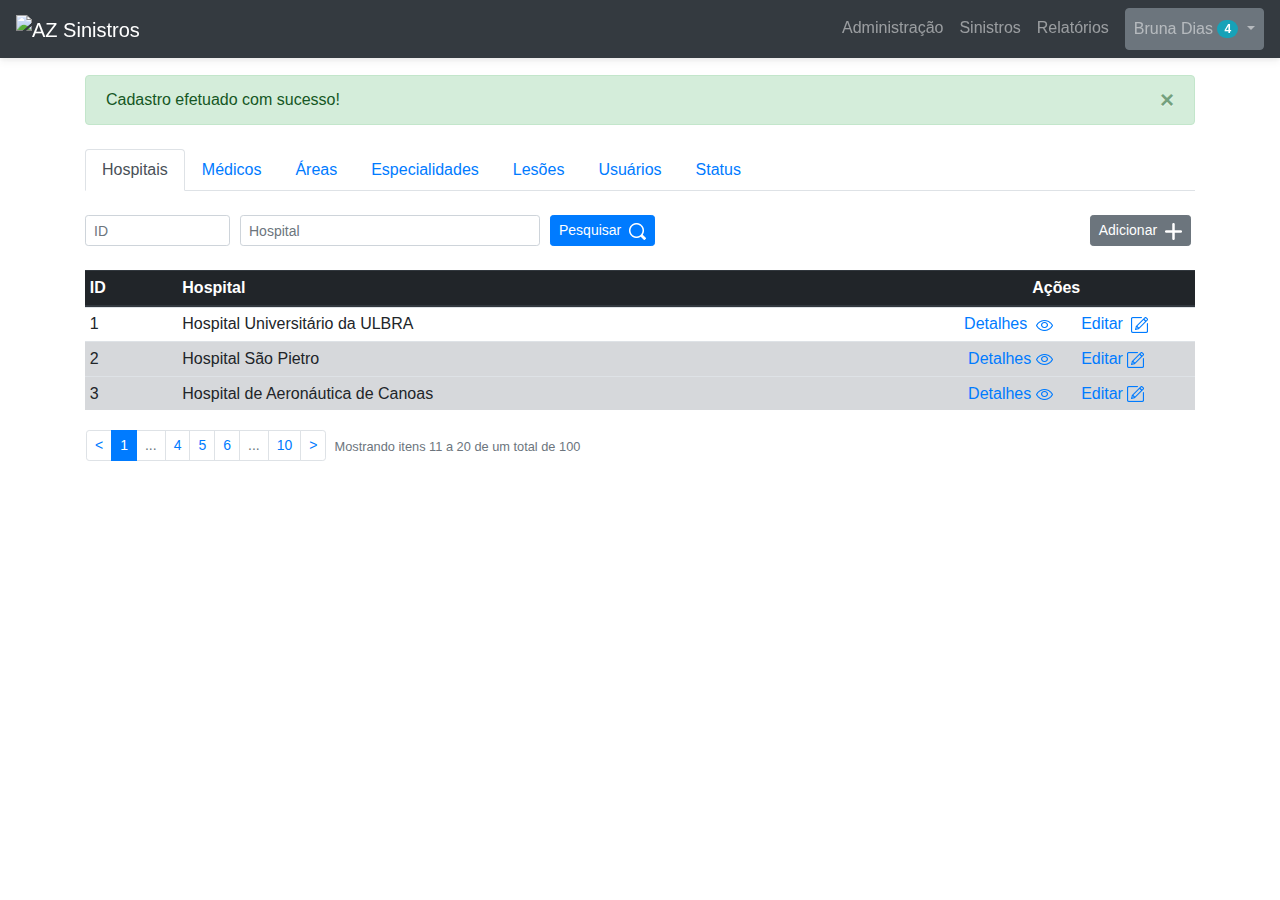
==== commit 0a04b8cf: "Az finalizado entre outros" ====
--- a/AZ Sinistros/index.html
+++ b/AZ Sinistros/index.html
@@ -5,7 +5,8 @@
     <meta name="viewport" content="width=device-width, initial-scale=1, shrink-to-fit=no">
     <link rel="stylesheet" href="css/bootstrap.css">
     <link rel="stylesheet" href="css/style.css">
-    <title> </title>
+    <link rel="stylesheet" href="css/pace-theme-minimal.css">
+    <title>AZ Sinistros - Administração</title>
   </head>
   <body>
 
@@ -28,28 +29,64 @@
           <li class="nav-item">
             <a class="nav-link" href="relatorios.html">Relatórios</a>
           </li>
+
+
           <li class="nav-item dropdown">
             <a class="nav-link dropdown-toggle ml-2 btn btn-secondary" id="navbarDropdown" role="button" data-toggle="dropdown" aria-haspopup="true" aria-expanded="false" href="#">Bruna Dias
-              <span class="badge badge-info badge-pill">!</span>
+              <span class="badge badge-info badge-pill">4</span>
             </a>
-            <div class="dropdown-menu dropdown-menu-right" aria-labelledby="navbarDropdown">
+            <div class="dropdown-menu dropdown-menu-right notifications" aria-labelledby="navbarDropdown">
+              <div class="notifications-wrapper">
+                <a class="content" href="#">
+                  <div class="notification-item box-shadow">
+                    <p>Notificação 1</p>
+                  </div>
+                </a>
+                <a class="content" href="#">
+                  <div class="notification-item box-shadow">
+                    <p>Notificação 2</p>
+                  </div>
+                </a>
+                <a class="content" href="#">
+                  <div class="notification-item box-shadow">
+                    <p>Notificação 3</p>
+                  </div>
+                </a>
+                <a class="content" href="#">
+                  <div class="notification-item box-shadow">
+                    <p>Notificação 4</p>
+                  </div>
+                </a>
+                <a class="content" href="#">
+                  <div class="notification-item box-shadow">
+                    <p>Notificação 5</p>
+                  </div>
+                </a>
+                <a class="content" href="#">
+                  <div class="notification-item box-shadow">
+                    <p>Notificação 6</p>
+                  </div>
+                </a>
+              </div>
+              <div class="dropdown-divider"></div>
               <div>
-                <div class="list-group px-4 py-3">
-                  <a href="#" class="list-group-item list-group-item-action">Notificação 1</a>
-                  <a href="#" class="list-group-item list-group-item-action">Notificação 2</a>
-                  <a href="#" class="list-group-item list-group-item-action">Notificação 3</a>
-                  <a href="#" class="list-group-item list-group-item-action">Notificação 4</a>
-                  <a href="#" class="list-group-item list-group-item-action">Notificação 5</a>
-                </div>
-              </div>
-              <a class="dropdown-item" href="#">Editar Dados</a>
-              <a class="dropdown-item" href="#">Logout</a>
+                <a class="dropdown-item text-primary" href="#">Editar Dados</a>
+                <a class="dropdown-item text-primary" href="#">Logout</a>
+              </div>
             </div>
           </li>
         </ul>
       </div>
     </nav>
-
+    <!-- Alerts -->
+    <div class="container">
+      <div class="alert alert-success alert-dismissible fade show mt-1 mb-0" role="alert">
+        Cadastro efetuado com sucesso!
+        <button type="button" class="close" data-dismiss="alert" aria-label="Close">
+          <span aria-hidden="true">&times;</span>
+        </button>
+      </div>
+    </div>
     <!-- Tablist -->
     <nav class="container py-4">
       <div class="nav nav-tabs flex-column flex-sm-row" id="nav-tab" role="tablist">
@@ -87,7 +124,7 @@
                 </div>
               </div>
               <div class="modal-footer">
-                <button type="button" class="btn btn-primary btn-sm">Adicionar</button>
+                <button type="button" class="btn btn-primary btn-sm btn-wide">Adicionar</button>
               </div>
             </div>
           </div>
@@ -132,12 +169,39 @@
                       <label for="nomeHospital">Nome</label>
                       <input type="text" class="form-control form-control-sm" id="nomeHospital">
                     </div>
+                    <div class="form-group col-12 my-1">
+                      <a href="#" class="badge badge-danger">Desativar Cadastro</a>
+                      <a href="#" class="badge badge-success">Ativar Cadastro</a>
+                    </div>
                   </form>
                 </div>
               </div>
               <div class="modal-footer">
-                <button type="button" class="btn btn-danger btn-sm ml-auto">Excluir</button>
-                <button type="button" class="btn btn-primary btn-sm">Salvar</button>
+                <button type="button" class="btn btn-primary btn-sm btn-wide">Salvar</button>
+              </div>
+            </div>
+          </div>
+        </div>
+        <!-- Modal Logs-->
+        <div class="modal fade" id="logs" tabindex="-1" role="dialog" aria-labelledby="logs" aria-hidden="true">
+          <div class="modal-dialog modal-lg" role="document">
+            <div class="modal-content">
+              <div class="modal-header">
+                <h6 class="modal-title" id="infoHospitalTitulo">Logs</h6>
+                <button type="button" class="close" data-dismiss="modal" aria-label="Close">
+                  <span aria-hidden="true">&times;</span>
+                </button>
+              </div>
+              <div class="modal-body">
+                <div class="container">
+                  <div class="row px-3">
+                    <ul class="list-unstyled pb-0">
+                      <li class="pt-2"><u>12/12/2018 02:03:54</u> "Inativação do cadastro", por usuário <em>sergio@azsinistros.com.br</em></li>
+                      <li class="pt-2"><u>11/12/2018 02:03:54</u> "Alteração" de nome para Hospital Universitário da ULBRA, por usuário <em>sergio@azsinistros.com.br</em></li>
+                      <li class="pt-2"><u>11/12/2018 02:03:54</u> "Criação do cadastro", nome Hospital São Pietro, por usuário <em>sergio@azsinistros.com.br</em></li>
+                    </ul>
+                  </div>
+                </div>
               </div>
             </div>
           </div>
@@ -176,31 +240,57 @@
             </thead>
             <tbody>
               <tr class="d-flex">
-                <td class="col-1">1</td>
+                <td class="col-1" data-toggle="modal" data-target="#logs">1</td>
                 <td class="col-8">Hospital Universitário da ULBRA</td>
                 <td class="col-3 text-center">
                   <a href="#infoHospital" data-toggle="modal">Detalhes <img class="pl-1" src="img/icon-view.png"></a>
                   <a href="#editarHospital" class="pl-4" data-toggle="modal">Editar <img class="pl-1" src="img/icon-edit.png"></a>
                 </td>
               </tr>
-              <tr class="d-flex">
+              <tr class="d-flex table-secondary">
                 <td class="col-1">2</td>
                 <td class="col-8">Hospital São Pietro</td>
                 <td class="col-3 text-center">
-                  <a href="#">Detalhes <img class="pl-1" src="img/icon-view.png"></a>
-                  <a href="#" class="pl-4">Editar <img class="pl-1" src="img/icon-edit.png"></a>
-                </td>
-              </tr>
-              <tr class="d-flex">
+                  <a href="#">Detalhes <img class="icon" src="img/icon-view.png"></a>
+                  <a href="#" class="pl-4">Editar <img class="icon" src="img/icon-edit.png"></a>
+                </td>
+              </tr>
+              <tr class="d-flex table-secondary">
                 <td class="col-1">3</td>
                 <td class="col-8">Hospital de Aeronáutica de Canoas</td>
                 <td class="col-3 text-center">
-                  <a href="#">Detalhes <img class="pl-1" src="img/icon-view.png"></a>
-                  <a href="#" class="pl-4">Editar <img class="pl-1" src="img/icon-edit.png"></a>
+                  <a href="#">Detalhes <img class="icon" src="img/icon-view.png"></a>
+                  <a href="#" class="pl-4">Editar <img class="icon" src="img/icon-edit.png"></a>
                 </td>
               </tr>
             </tbody>
           </table>
+          <div class="row pt-1 pl-3">
+            <nav aria-label="navegacaoHospital">
+              <ul class="pagination pagination-sm">
+                <li class="page-item">
+                  <a class="page-link" href="#" aria-label="Anterior">
+                    <span aria-hidden="true">&lt;</span>
+                    <span class="sr-only">Anterior</span>
+                  </a>
+                </li>
+                <li class="page-item active"><a class="page-link" href="#">1</a></li>
+                <li class="page-item disabled"><a class="page-link" href="#">...</a></li>
+                <li class="page-item"><a class="page-link" href="#">4</a></li>
+                <li class="page-item"><a class="page-link" href="#">5</a></li>
+                <li class="page-item"><a class="page-link" href="#">6</a></li>
+                <li class="page-item disabled"><a class="page-link" href="#">...</a></li>
+                <li class="page-item"><a class="page-link" href="#">10</a></li>
+                <li class="page-item">
+                  <a class="page-link" href="#" aria-label="Proximo">
+                    <span aria-hidden="true">&gt;</span>
+                    <span class="sr-only">Proximo</span>
+                  </a>
+                </li>
+              </ul>
+            </nav>
+            <span class="pt-1 pl-2 text-secondary"><small>Mostrando itens 11 a 20 de um total de 100</small></span>
+          </div>
         </section>
       </div>
 
@@ -229,8 +319,8 @@
                         <input type="text" class="form-control form-control-sm" id="nomeMedico" placeholder="Médico" data-toggle="tooltip" data-placement="top" title="Médico">
                       </div>
                       <div class="form-group col-5">
-                        <label for="hospitalMedico" class="sr-only">Hospital</label>
-                        <input type="text" class="form-control form-control-sm" id="hospitalMedico" placeholder="Hospital" data-toggle="tooltip" data-placement="top" title="Hospital">
+                        <label for="emailMedico" class="sr-only">E-mail</label>
+                        <input type="text" class="form-control form-control-sm" id="emailMedico" placeholder="E-mail" data-toggle="tooltip" data-placement="top" title="E-mail">
                       </div>
                       <div class="form-group col-3">
                         <label for="crmMedico" class="sr-only">CRM</label>
@@ -247,10 +337,6 @@
                       <div class="form-group col-3">
                         <label for="celMedico" class="sr-only">Celular</label>
                         <input type="text" class="form-control form-control-sm" id="celMedico" placeholder="Celular" data-toggle="tooltip" data-placement="top" title="Celular">
-                      </div>
-                      <div class="form-group col-5">
-                        <label for="emailMedico" class="sr-only">E-mail</label>
-                        <input type="text" class="form-control form-control-sm" id="emailMedico" placeholder="E-mail" data-toggle="tooltip" data-placement="top" title="E-mail">
                       </div>
                       <div class="form-group col-3">
                         <label for="areaMedico" class="sr-only">Área</label>
@@ -288,10 +374,6 @@
                         <label for="nomeMedico">Nome</label>
                         <input type="text" class="form-control form-control-sm" id="nomeMedico">
                       </div>
-                      <div class="form-group col-12">
-                        <label for="hospitalMedico">Hospital</label>
-                        <input type="text" class="form-control form-control-sm" id="hospitalMedico">
-                      </div>
                       <div class="form-group col-6">
                         <label for="crmMedico">CRM</label>
                         <input type="text" class="form-control form-control-sm" id="crmMedico">
@@ -314,18 +396,27 @@
                       </div>
                       <div class="form-group col-6">
                         <label for="areaMedico">Área</label>
-                        <input type="text" class="form-control form-control-sm" id="areaMedico">
+                        <select class="form-control form-control-sm" id="areaMedico">
+                          <option selected>Selecionar...</option>
+                          <option value="1">Fisioterapia</option>
+                          <option value="2">Psiquiatria</option>
+                        </select>
                       </div>
                       <div class="form-group col-6">
                         <label for="especialidadeMedico">Especialidade</label>
-                        <input type="text" class="form-control form-control-sm" id="especialidadeMedico">
+                        <select class="form-control form-control-sm" id="especialidadeMedico">
+                          <option selected>Selecionar...</option>
+                          <option value="1">Fisioterapia Ocupacional</option>
+                          <option value="2">Fisioterapia Funcional</option>
+                          <option value="2">Fisioterapia Respiratória</option>
+                        </select>
                       </div>
                     </form>
                   </div>
                 </div>
               </div>
               <div class="modal-footer">
-                <button type="button" class="btn btn-primary btn-sm">Adicionar</button>
+                <button type="button" class="btn btn-primary btn-sm btn-wide">Adicionar</button>
               </div>
             </div>
           </div>
@@ -348,10 +439,6 @@
                         <label for="nomeMedico"><strong>Nome</strong></label>
                         <input type="text" readonly class="form-control-plaintext" id="nomeMedico" value="Guilherme Silva Azevedo">
                       </div>
-                      <div class="form-group col-12">
-                        <label for="hospitalMedico"><strong>Hospital</strong></label>
-                        <input type="text" readonly class="form-control-plaintext" id="hospitalMedico" value="Hospital Universitário da ULBRA">
-                      </div>
                       <div class="form-group col-6">
                         <label for="crmMedico"><strong>CRM</strong></label>
                         <input type="text" readonly class="form-control-plaintext" id="crmMedico" value="0000000000/RS">
@@ -405,10 +492,6 @@
                         <label for="nomeMedico">Nome</label>
                         <input type="text" class="form-control form-control-sm" id="nomeMedico">
                       </div>
-                      <div class="form-group col-12">
-                        <label for="hospitalMedico">Hospital</label>
-                        <input type="text" class="form-control form-control-sm" id="hospitalMedico">
-                      </div>
                       <div class="form-group col-6">
                         <label for="crmMedico">CRM</label>
                         <input type="text" class="form-control form-control-sm" id="crmMedico">
@@ -431,19 +514,31 @@
                       </div>
                       <div class="form-group col-6">
                         <label for="areaMedico">Área</label>
-                        <input type="text" class="form-control form-control-sm" id="areaMedico">
+                        <select class="form-control form-control-sm" id="areaMedico">
+                          <option selected>Selecionar...</option>
+                          <option value="1">Fisioterapia</option>
+                          <option value="2">Psiquiatria</option>
+                        </select>
                       </div>
                       <div class="form-group col-6">
                         <label for="especialidadeMedico">Especialidade</label>
-                        <input type="text" class="form-control form-control-sm" id="especialidadeMedico">
+                        <select class="form-control form-control-sm" id="especialidadeMedico">
+                          <option selected>Selecionar...</option>
+                          <option value="1">Fisioterapia Ocupacional</option>
+                          <option value="2">Fisioterapia Funcional</option>
+                          <option value="2">Fisioterapia Respiratória</option>
+                        </select>
+                      </div>
+                      <div class="form-group col-12 my-1">
+                        <a href="#" class="badge badge-danger">Desativar Cadastro</a>
+                        <a href="#" class="badge badge-success">Ativar Cadastro</a>
                       </div>
                     </form>
                   </div>
                 </div>
               </div>
               <div class="modal-footer">
-                <button type="button" class="btn btn-danger btn-sm ml-auto">Excluir</button>
-                <button type="button" class="btn btn-primary btn-sm">Salvar</button>
+                <button type="button" class="btn btn-primary btn-sm btn-wide">Salvar</button>
               </div>
             </div>
           </div>
@@ -458,12 +553,12 @@
                   <input type="text" class="form-control form-control-sm" id="idMedico" placeholder="ID" data-toggle="tooltip" data-placement="top" title="ID">
                 </div>
                 <div class="form-group col-4">
-                  <label for="nomeMedico" class="sr-only">Hospital</label>
+                  <label for="nomeMedico" class="sr-only">Médico</label>
                   <input type="text" class="form-control form-control-sm" id="nomeMedico" placeholder="Médico" data-toggle="tooltip" data-placement="top" title="Médico">
                 </div>
-                <div class="form-group col-4">
-                  <label for="hospitalMedico" class="sr-only">Hospital</label>
-                  <input type="text" class="form-control form-control-sm" id="hospitalMedico" placeholder="Hospital" data-toggle="tooltip" data-placement="top" title="Hospital">
+                <div class="form-group col-3">
+                  <label for="cpfMedico" class="sr-only">CPF</label>
+                  <input type="text" class="form-control form-control-sm" id="cpfMedico" placeholder="CPF" data-toggle="tooltip" data-placement="top" title="CPF">
                 </div>
                 <div class="form-group col-2">
                   <button type="submit" class="btn btn-sm btn-primary">Pesquisar <img class="pl-1" src="img/icon-search.png"></button>
@@ -483,18 +578,18 @@
             <thead class="thead-dark">
               <tr class="d-flex">
                 <th class="col-1">ID</th>
-                <th class="col-3">Médico</th>
-                <th class="col-3">Hospital</th>
+                <th class="col-4">Médico</th>
                 <th class="col-2">Área</th>
+                <th class="col-2">CPF</th>
                 <th class="col-3 text-center">Ações</th>
               </tr>
             </thead>
             <tbody>
               <tr class="d-flex">
                 <td class="col-1">1</td>
-                <td class="col-3 text-truncate">Guilherme Silva Azevedo</td>
-                <td class="col-3 text-truncate">Hospital Universitário da ULBRA</td>
+                <td class="col-4 text-truncate">Guilherme Silva Azevedo</td>
                 <td class="col-2 text-truncate">Fisioterapia</td>
+                <td class="col-2">000.000.000-00</td>
                 <td class="col-3 text-center">
                   <a href="#infoMedico" data-toggle="modal">Detalhes <img class="pl-1" src="img/icon-view.png"></a>
                   <a href="#editarMedico" data-toggle="modal" class="pl-4">Editar <img class="pl-1" src="img/icon-edit.png"></a>
@@ -502,9 +597,9 @@
               </tr>
               <tr class="d-flex">
                 <td class="col-1">2</td>
-                <td class="col-3 text-truncate">Felipe Pereira Ribeiro</td>
-                <td class="col-3 text-truncate">Hospital São Pietro</td>
+                <td class="col-4 text-truncate">Felipe Pereira Ribeiro</td>
                 <td class="col-2 text-truncate">Psiquiatria</td>
+                <td class="col-2">000.000.000-00</td>
                 <td class="col-3 text-center">
                   <a href="#">Detalhes <img class="pl-1" src="img/icon-view.png"></a>
                   <a href="#" class="pl-4">Editar <img class="pl-1" src="img/icon-edit.png"></a>
@@ -512,9 +607,9 @@
               </tr>
               <tr class="d-flex">
                 <td class="col-1">3</td>
-                <td class="col-3 text-truncate">Carla Costa Sousa</td>
-                <td class="col-3 text-truncate">Hospital de Aeronáutica de Canoas</td>
+                <td class="col-4 text-truncate">Carla Costa Sousa</td>
                 <td class="col-2 text-truncate">Fisioterapia</td>
+                <td class="col-2">000.000.000-00</td>
                 <td class="col-3 text-center">
                   <a href="#">Detalhes <img class="pl-1" src="img/icon-view.png"></a>
                   <a href="#" class="pl-4">Editar <img class="pl-1" src="img/icon-edit.png"></a>
@@ -551,7 +646,7 @@
                 </div>
               </div>
               <div class="modal-footer">
-                <button type="button" class="btn btn-primary btn-sm">Adicionar</button>
+                <button type="button" class="btn btn-primary btn-sm btn-wide">Adicionar</button>
               </div>
             </div>
           </div>
@@ -604,12 +699,15 @@
                       <label for="descricaoArea">Descrição</label>
                       <textarea type="text" class="form-control form-control-sm" id="descricaoArea" rows="4"></textarea>
                     </div>
+                    <div class="form-group col-12 my-1">
+                      <a href="#" class="badge badge-danger">Desativar Cadastro</a>
+                      <a href="#" class="badge badge-success">Ativar Cadastro</a>
+                    </div>
                   </form>
                 </div>
               </div>
               <div class="modal-footer">
-                <button type="button" class="btn btn-danger btn-sm ml-auto">Excluir</button>
-                <button type="button" class="btn btn-primary btn-sm">Salvar</button>
+                <button type="button" class="btn btn-primary btn-sm btn-wide">Salvar</button>
               </div>
             </div>
           </div>
@@ -705,7 +803,7 @@
                 </div>
               </div>
               <div class="modal-footer">
-                <button type="button" class="btn btn-primary btn-sm">Adicionar</button>
+                <button type="button" class="btn btn-primary btn-sm btn-wide">Adicionar</button>
               </div>
             </div>
           </div>
@@ -772,12 +870,15 @@
                       <label for="descricaoEspecialidade">Descrição</label>
                       <textarea type="text" class="form-control form-control-sm" id="descricaoEspecialidade" rows="4"></textarea>
                     </div>
+                    <div class="form-group col-12 my-1">
+                      <a href="#" class="badge badge-danger">Desativar Cadastro</a>
+                      <a href="#" class="badge badge-success">Ativar Cadastro</a>
+                    </div>
                   </form>
                 </div>
               </div>
               <div class="modal-footer">
-                <button type="button" class="btn btn-danger btn-sm ml-auto">Excluir</button>
-                <button type="button" class="btn btn-primary btn-sm">Salvar</button>
+                <button type="button" class="btn btn-primary btn-sm btn-wide">Salvar</button>
               </div>
             </div>
           </div>
@@ -797,11 +898,7 @@
                 </div>
                 <div class="form-group col-3">
                   <label for="areaEspecialidade" class="sr-only">Área</label>
-                  <select class="form-control form-control-sm" id="areaEspecialidade">
-                    <option selected>Área</option>
-                    <option value="1">Fisioterapia</option>
-                    <option value="2">Psiquiatria</option>
-                  </select>
+                  <input type="text" class="form-control form-control-sm" id="areaEspecialidade" placeholder="Área" data-toggle="tooltip" data-placement="top" title="Área">
                 </div>
                 <div class="form-group col">
                   <button type="submit" class="btn btn-sm btn-primary">Pesquisar <img class="pl-1" src="img/icon-search.png"></button>
@@ -886,7 +983,7 @@
                 </div>
               </div>
               <div class="modal-footer">
-                <button type="button" class="btn btn-primary btn-sm">Adicionar</button>
+                <button type="button" class="btn btn-primary btn-sm btn-wide">Adicionar</button>
               </div>
             </div>
           </div>
@@ -941,12 +1038,15 @@
                       <label for="descricaoLesao">Descrição</label>
                       <textarea type="text" class="form-control form-control-sm" id="descricaoLesao" rows="4"></textarea>
                     </div>
+                    <div class="form-group col-12 my-1">
+                      <a href="#" class="badge badge-danger">Desativar Cadastro</a>
+                      <a href="#" class="badge badge-success">Ativar Cadastro</a>
+                    </div>
                   </form>
                 </div>
               </div>
               <div class="modal-footer">
-                <button type="button" class="btn btn-danger btn-sm ml-auto">Excluir</button>
-                <button type="button" class="btn btn-primary btn-sm">Salvar</button>
+                <button type="button" class="btn btn-primary btn-sm btn-wide">Salvar</button>
               </div>
             </div>
           </div>
@@ -1007,7 +1107,6 @@
           </table>
         </section>
       </div>
-
       <!-- Usuários -->
       <div class="tab-pane fade" id="usuarios" role="tabpanel" aria-labelledby="usuarios-tab">
         <!-- Modal Adicionar-->
@@ -1057,7 +1156,7 @@
                 </div>
               </div>
               <div class="modal-footer">
-                <button type="button" class="btn btn-primary btn-sm">Adicionar</button>
+                <button type="button" class="btn btn-primary btn-sm btn-wide">Adicionar</button>
               </div>
             </div>
           </div>
@@ -1147,12 +1246,15 @@
                         <option value="2">Opção 2</option>
                       </select>
                     </div>
+                    <div class="form-group col-12 my-1">
+                      <a href="#" class="badge badge-danger">Desativar Cadastro</a>
+                      <a href="#" class="badge badge-success">Ativar Cadastro</a>
+                    </div>
                   </form>
                 </div>
               </div>
               <div class="modal-footer">
-                <button type="button" class="btn btn-danger btn-sm ml-auto">Excluir</button>
-                <button type="button" class="btn btn-primary btn-sm">Salvar</button>
+                <button type="button" class="btn btn-primary btn-sm btn-wide">Salvar</button>
               </div>
             </div>
           </div>
@@ -1267,7 +1369,7 @@
                 </div>
               </div>
               <div class="modal-footer">
-                <button type="button" class="btn btn-primary btn-sm">Adicionar</button>
+                <button type="button" class="btn btn-primary btn-sm btn-wide">Adicionar</button>
               </div>
             </div>
           </div>
@@ -1297,12 +1399,15 @@
                       <label for="descricaoStatus">Descrição</label>
                       <textarea type="text" class="form-control form-control-sm" id="descricaoStatus" rows="4"></textarea>
                     </div>
+                    <div class="form-group col-12 my-1">
+                      <a href="#" class="badge badge-danger">Desativar Cadastro</a>
+                      <a href="#" class="badge badge-success">Ativar Cadastro</a>
+                    </div>
                   </form>
                 </div>
               </div>
               <div class="modal-footer">
-                <button type="button" class="btn btn-danger btn-sm ml-auto">Excluir</button>
-                <button type="button" class="btn btn-primary btn-sm">Salvar</button>
+                <button type="button" class="btn btn-primary btn-sm btn-wide">Salvar</button>
               </div>
             </div>
           </div>
@@ -1363,5 +1468,7 @@
     <script type="text/javascript" src="js/popper.min.js"></script>
     <script type="text/javascript" src="js/bootstrap.js"></script>
     <script type="text/javascript" src="js/app.js"></script>
+    <script type="text/javascript" src="js/pace.min.js"></script>
+
   </body>
 </html>
--- a/AZ Sinistros/css/style.css
+++ b/AZ Sinistros/css/style.css
@@ -16,3 +16,49 @@
   padding: 0.5rem 3rem;
   border-radius: 0.3rem;
 }
+
+.btn-wide {
+  width: 100px;
+}
+
+.notifications {
+  min-width:420px;
+}
+
+.notifications-wrapper {
+  overflow:auto;
+  max-height:250px;
+}
+
+.notifications a.content {
+  text-decoration:none;
+}
+
+.notification-item {
+  color: #16181b;
+  background-color: #e9ecef;
+  border-radius:0.3rem;
+  padding: 0.5rem;
+  margin: 0.5rem;
+}
+
+.notification-item:hover {
+  background-color: #d6d8db;
+}
+
+#collapseVitimas div{
+    background-color: #e9ecef;
+}
+
+#collapseVitimas tr {
+  background-color: #e9ecef;
+}
+
+#collapseVitimas tbody tr:hover {
+  background-color: #d6d8db;
+}
+
+.input-coberturas {
+  display: inline;
+  float: right;
+}
--- a/AZ Sinistros/css/pace-theme-minimal.css
+++ b/AZ Sinistros/css/pace-theme-minimal.css
@@ -0,0 +1,23 @@
+/* This is a compiled file, you should be editing the file in the templates directory */
+.pace {
+  -webkit-pointer-events: none;
+  pointer-events: none;
+
+  -webkit-user-select: none;
+  -moz-user-select: none;
+  user-select: none;
+}
+
+.pace-inactive {
+  display: none;
+}
+
+.pace .pace-progress {
+  background: #007bff;
+  position: fixed;
+  z-index: 2000;
+  top: 0;
+  right: 100%;
+  width: 100%;
+  height: 4px;
+}
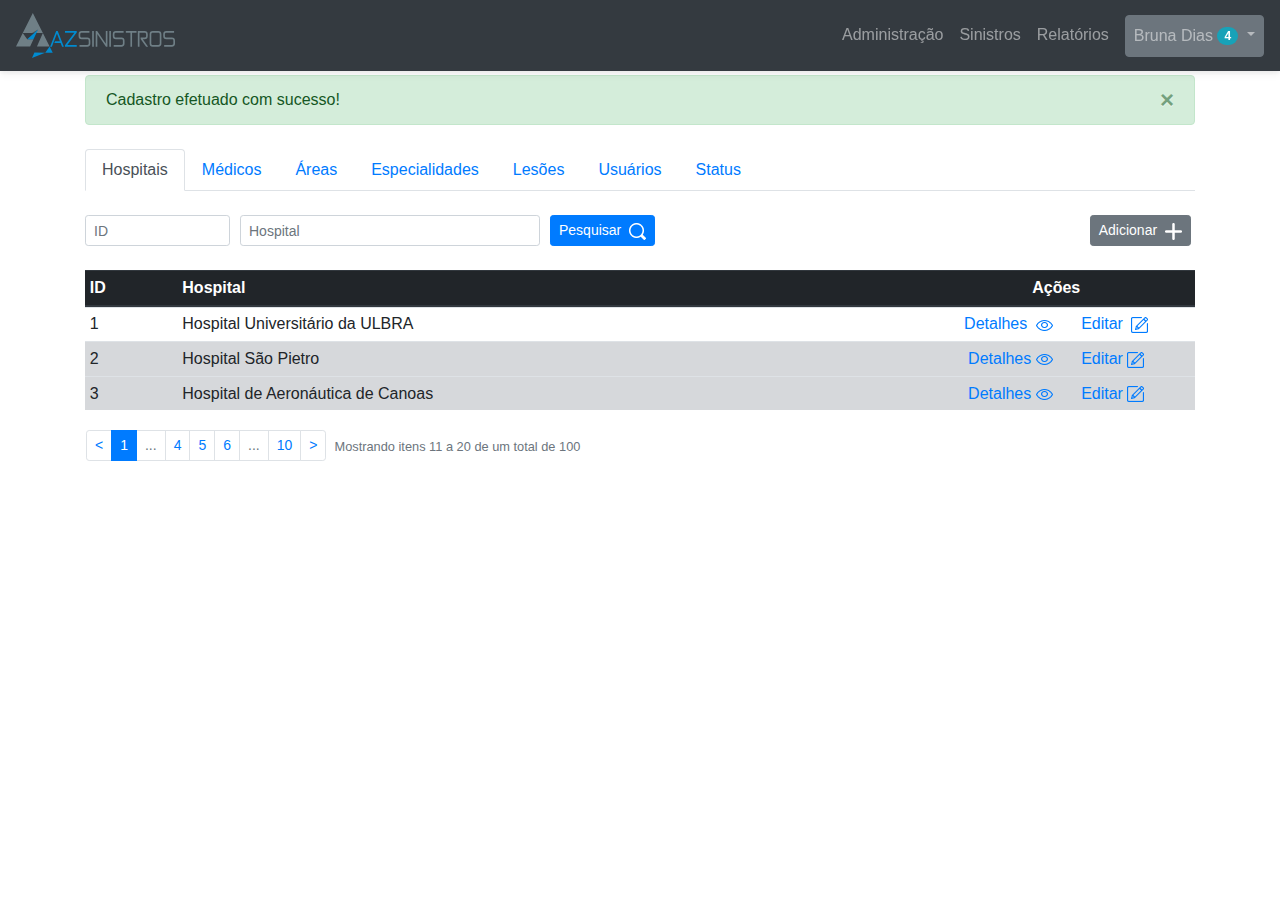
==== commit ecbf225d: "versao de 21-01-2019" ====
--- a/AZ Sinistros/index.html
+++ b/AZ Sinistros/index.html
@@ -12,7 +12,7 @@
 
 <!-- Menu -->
     <nav class="navbar navbar-expand-sm fixed-top navbar-dark bg-dark box-shadow">
-      <a href="index.html" class="navbar-brand">
+      <a href="admin.html" class="navbar-brand">
         <img src="img/logo.svg" alt="AZ Sinistros">
       </a>
       <button class="navbar-toggler" type="button" data-toggle="collapse" data-target="#navbarSupportedContent" aria-controls="navbarSupportedContent" aria-expanded="false" aria-label="Abrir Navegação">
--- a/AZ Sinistros/css/style.css
+++ b/AZ Sinistros/css/style.css
@@ -62,3 +62,47 @@
   display: inline;
   float: right;
 }
+
+.timeline .card{
+  border-radius: 0.5rem;
+}
+
+.timeline .card-body {
+  padding: 0.75rem;
+}
+
+.timeline .card-body p {
+  margin-bottom: 0.75rem;
+}
+
+.timeline .timeline-data{
+  margin-bottom: 0.50rem;
+}
+
+.timeline .timeline-horario {
+  line-height: 1;
+}
+
+.timeline-mensagem {
+  border-color: #007bff !important;
+}
+
+.timeline-anexo {
+  border-color: #dc3545 !important;
+}
+
+.timeline-lesao {
+  border-color: #6f42c1 !important;
+}
+
+.timeline-despesa {
+  border-color: #ffc107 !important;
+}
+
+.timeline-consulta {
+  border-color: #28a745 !important;
+}
+
+.timeline-status {
+  border-color: #6c757d !important;
+}
